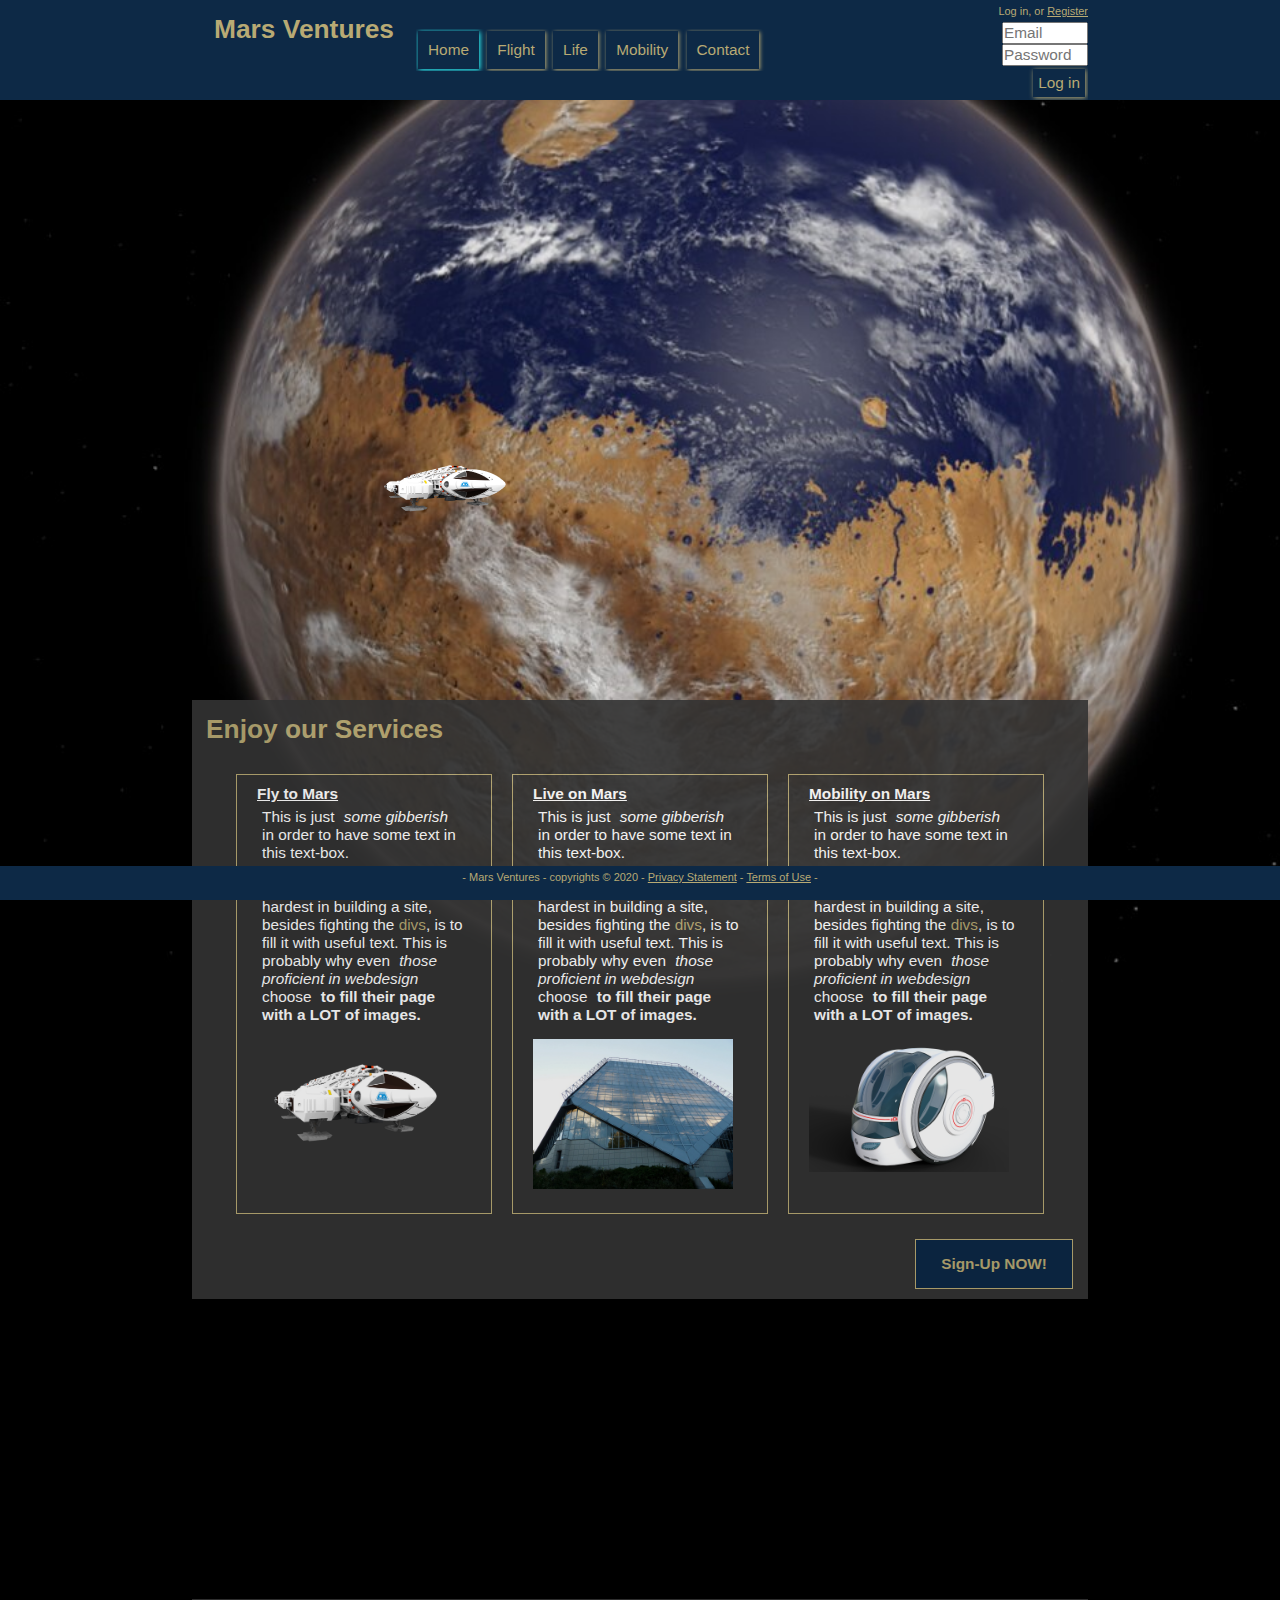
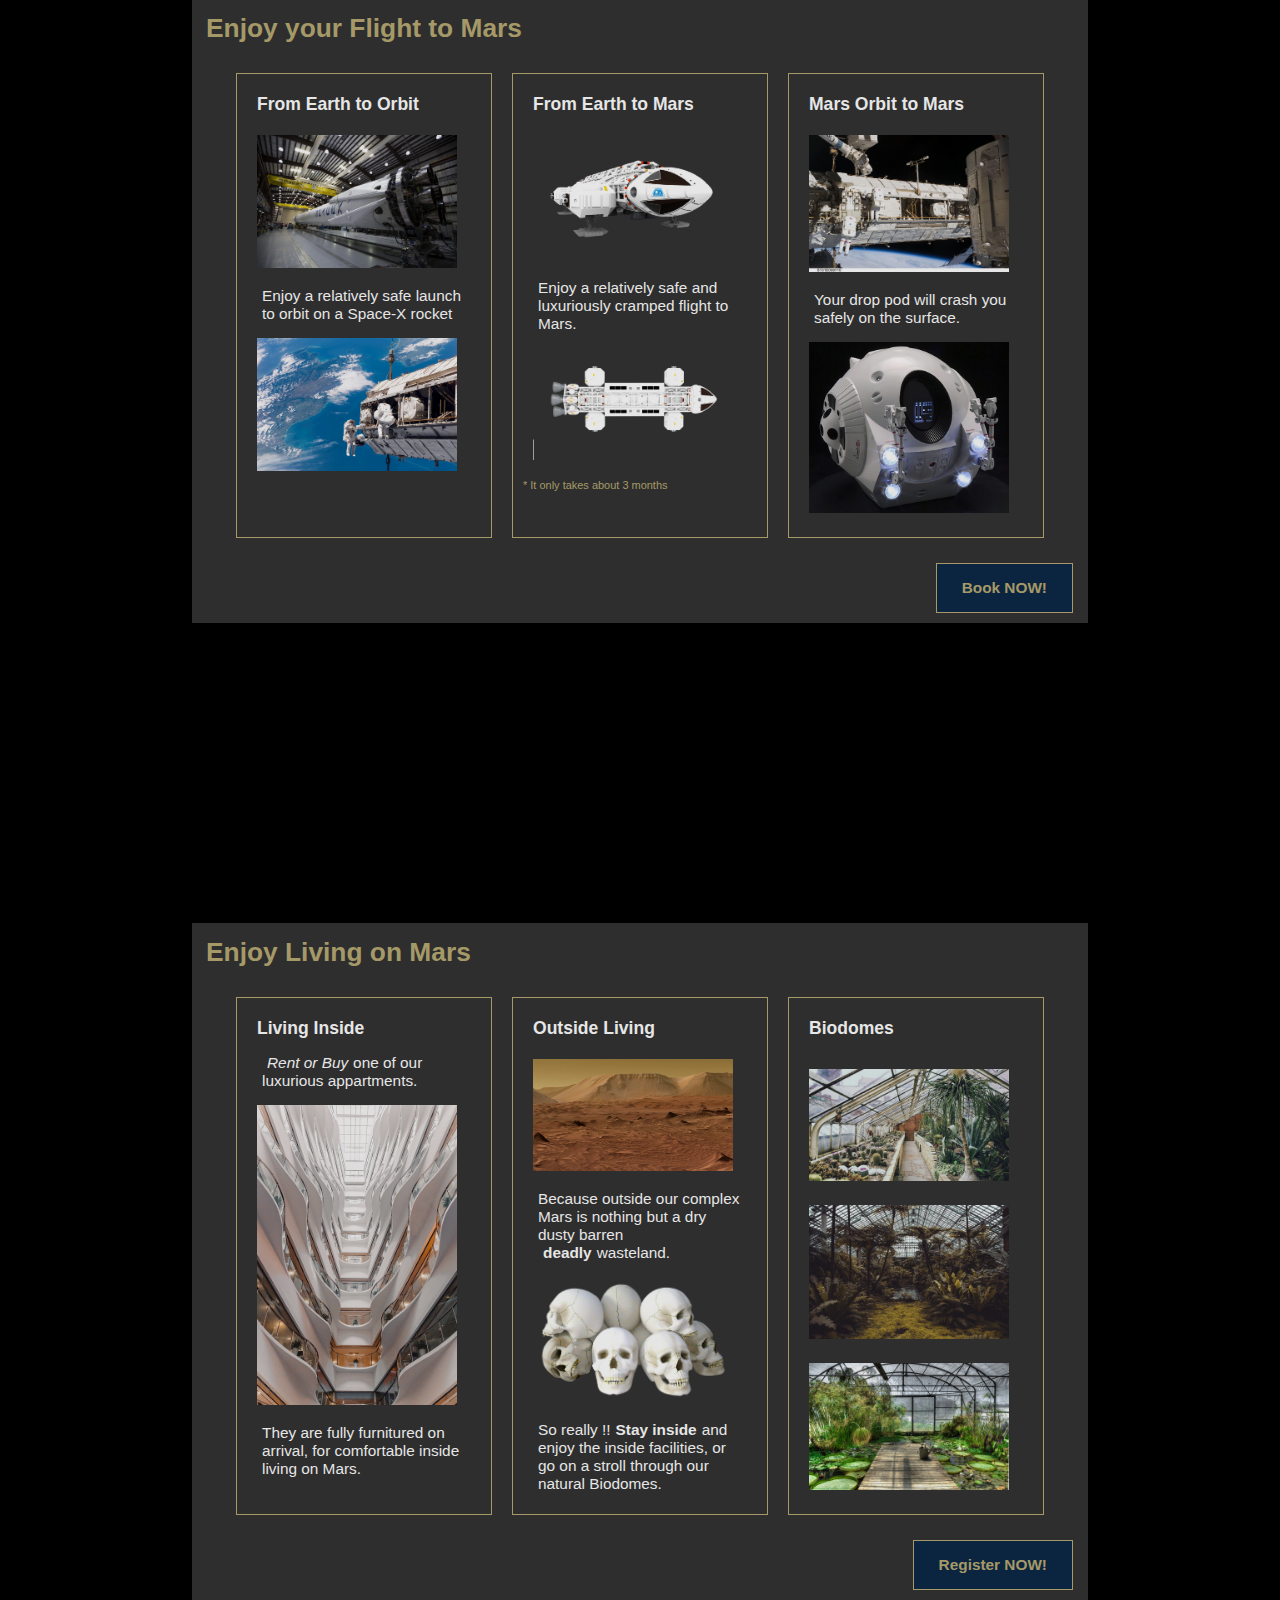
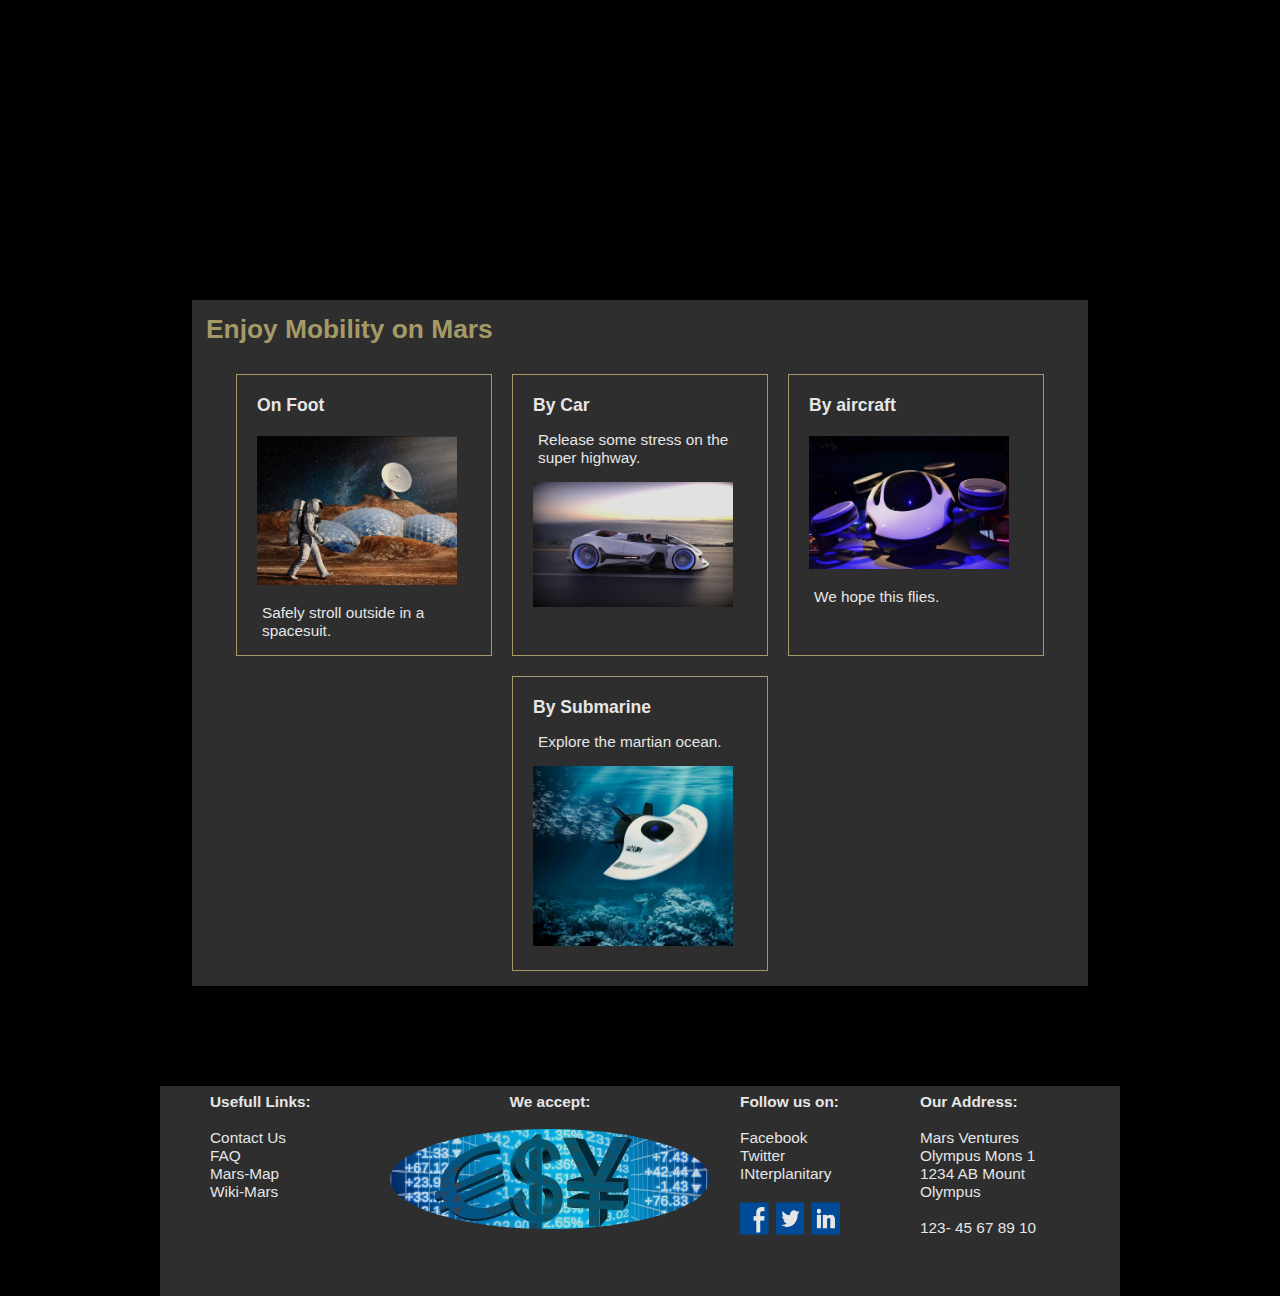
==== index.html @ be8b5e7f "Professional Site for fictive company" ====
<!DOCTYPE html>
<html>
<head>
	<!-- basic meta tags -->
	<meta lang="Eng"/>
	<meta charset="UTF-8"/>
	<meta name="robots" content="noindex nofollow"/>
	
	<!-- style related meta tags -->
	<meta name="viewport" content="width=device-width, initial-scale=1.0"/>
	<link rel="stylesheet" type="text/css" href="css/main_style.css"/>
	<link rel="stylesheet" type="text/css" href="css/index_style.css"/>
	
	<!-- content related meta tags -->
	<title>Mars Ventures</title>
	<meta name="description" content="Trying to sell the surface of Mars"/>
	<meta name="keywords" content="mars, sell, venture, profit, invest"/>
</head>
<body>
	<div class="top_wrapper">
		<header>
			<div class="logo">
				<h1>Mars Ventures</h1>
			</div>
			<nav>
				<ul>
					<li id="current"><a href="index.html" class="main_nav">Home</a></li>
					<li><a href="#fly" class="main_nav">Flight</a></li>
					<li><a href="#live" class="main_nav">Life</a></li>
					<li><a href="#mobility" class="main_nav">Mobility</a></li>
					<li><a href="contact.html" class="main_nav">Contact</a></li>
				</ul>
			</nav>
			<div class="login">
			<ul>
				<p class="special">Log in, or <a href="contact.html" class="special" title="Live on Mars">Register</a></p>
				
				<form action="contact.html" method="GET">
					<input size="7" required placeholder="Email" id="login_email" name="login_email" type="email" /> 
					<br/>
					<input size="7" required placeholder="Password" id="login_pass" name="login_pass" type="password" />
					<br/>
					<input type="submit" value="Log in" />
				</form>
			</div>  
		</header>
	</div>
	<div class="middle_wrapper">
		<main>
	<!-- 1st section _ANIMATION_ -->
			<section class="animation">
				<div class="animated">
				  <a class="pic_link" title="Go ahead, just don't do this all day" href="index.html"><img class="anim" src="pictures/transport_ship.png" alt=""/></a>
				</div>
			</section>

	<!-- 2nd section _3x GENERAL TEXT_ -->	
			<section class="content">
				<h1>Enjoy our Services</h1>
					<div class="article_container">
						<article>
							<a class="wth" href="#fly">Fly to Mars</a>
							<p class="white">
								This is just <em class="white">some gibberish</em> in order to have some text in this text-box.<br/>
								<br/>
								You know how this goes, hardest in building a site, besides fighting the <code>divs</code>, is to fill it with useful
								text. This is probably why even <em class="white">those proficient in webdesign</em> choose 
								<strong class="white">to fill
								their page with a LOT of images.</strong>
							</p>
							<picture>
								<a class="pic_link" href="#fly"><img class="article_img" src="pictures/transport_ship.png" alt="A spaceship to fly to mars"/></a>
							</picture>
						</article>
						<article>
							<a class="wth" href="#live">Live on Mars</a>
							<p class="white">
								This is just <em class="white">some gibberish</em> in order to have some text in this text-box.<br/>
								<br/>
								You know how this goes, hardest in building a site, besides fighting the <code>divs</code>, is to fill it with useful
								text. This is probably why even <em class="white">those proficient in webdesign</em> choose 
								<strong class="white">to fill
								their page with a LOT of images.</strong>
							</p>
							<picture>
								<a class="pic_link" href="#live"><img class="article_img" src="pictures/greenhouse_gh.png" alt="A habitat on Mars"/></a>
							</picture>
						</article>
						<article>
							<a class="wth" href="#mobility">Mobility on Mars</a>
							<p class="white">
								This is just <em class="white">some gibberish</em> in order to have some text in this text-box.<br/>
								<br/>
								You know how this goes, hardest in building a site, besides fighting the <code>divs</code>, is to fill it with useful
								text. This is probably why even <em class="white">those proficient in webdesign</em> choose 
								<strong class="white">to fill
								their page with a LOT of images.</strong>
							</p>	
							<picture>
								<a class="pic_link" href="#mobility"><img class="article_img" src="pictures/personal_transport.png" alt="A spaceship to fly to mars"/></a>
							</picture>
						</article>
					</div>
				<div class="sign_up">
					<button class="register" onclick="document.location = 'contact.html'">Sign-Up NOW!</button>
				</div>
			</section>
		
				<!-- 3rd section _SEE THROUGH_design -->
			<section class="clear">
	<div id="fly" class="tag"></div>			
			</section>
		
	<!-- 4th section _FLY INFO_ -->
			<section class="content">
				<h1>Enjoy your Flight to Mars</h1>
				<div class="article_container">			
					<article>
						<h2>From Earth to Orbit</h2>
						<picture>
							<img class="article_img" src="pictures/spacex_rocket.png" alt="Rocket to get from earth to orbit"/>
						</picture>
						<p class="white">Enjoy a relatively safe launch to orbit on a Space-X rocket</p>
						<picture>
							<img class="article_img" src="pictures/orbit_launch.png" alt="Arrival at space dock in orbit"/>
						</picture>
					</article>
					<article>
						<h2>From Earth to Mars</h2>
						<picture>
							<img class="article_img" src="pictures/transport_ship.png" alt="Spacship to Mars"/>
						</picture>
						<p class="white">Enjoy a relatively safe and luxuriously cramped flight to Mars.</p>
						<picture>
							<img class="article_img" src="pictures/transport_ship_top.png" alt="Spaceship to Mars top view"/>
						</picture>
						<aside #id="side_note">
						<p class="special">* It only takes about 3 months</p>
						</aside>
						
					</article>		
					<article>
						<h2>Mars Orbit to Mars</h2>
						<picture>
							<img class="article_img" src="pictures/orbit_arrival.png" alt="Space dock in Mars orbit"/>
						</picture>
						<p class="white">Your drop pod will crash you safely on the surface.</p>
						<picture>
							<img class="article_img" src="pictures/drop_pod.png" alt="The dropship to the surface"/>
						</picture>
					</article>
				</div>
				<div class="sign_up">
					<button class="register" onclick="document.location = 'contact.html'">Book NOW!</button>
				</div>	
			</section>
	
				<!-- 5th section _SEE THROUGH_design -->	
			<section class="clear">
	<div id="live" class="tag"></div>				
			</section>

	<!-- 6th section _LIVE INFO_ -->
			<section class="content">
				<h1>Enjoy Living on Mars</h1>
				<div class="article_container">			
					<article>
						<h2>Living Inside</h2>
						<p class="white"><em class="white">Rent or Buy</em>one of our luxurious appartments.</p>
						<img class="article_img" src="pictures/inside_living.png" alt="Appartment complex inside a greenhouse dome"/>
						<p class="white">They are fully furnitured on arrival, for comfortable inside living on Mars.</p>
					</article>
					<article>
						<h2>Outside Living</h2>				
						<img class="article_img" src="pictures/mars_landscape.png" alt="Martian dusty dry landscape"/>
						<p class="white">Because outside our complex Mars is nothing but a dry dusty barren
						<strong class="white">deadly</strong>wasteland.</p>
						<img class="article_img" src="pictures/deadly.png" alt="A pile of skulls as a warning"/>										
						<p class="white">So really !!<strong class="white">Stay inside</strong>and enjoy the inside facilities,
						or go on a stroll through our natural Biodomes.</p>	
					</article>
					<article>
						<h2>Biodomes</h2>
						<p class="white"></p>
						<img class="article_img" src="pictures/gh_desert.png" title="Desert Biodome" alt="Desert Biodome"/>
						<img class="article_img" src="pictures/gh_tropics.png" title="Tropical Biodome" alt="Tropical Biodome"/>
						<img class="article_img" src="pictures/gh_water.png" title="Water Biodome" alt="Water Biodome"/>
					</article>				
				</div>
				<div class="sign_up">
					<button class="register" onclick="document.location = 'contact.html'">Register NOW!</button>
				</div>	
			</section>
		
				<!-- 7th section _SEE THROUGH_design -->		
			<section class="clear">
	<div id="mobility" class="tag"></div>	
			</section>
			
	<!-- 8th section _MOBILITY INFO_ -->
			<section class="content">
				<h1>Enjoy Mobility on Mars</h1>
				<div class="article_container">			
					<article>
						<h2>On Foot</h2>
						<img class="article_img" src="pictures/by_foot.png" alt="Walking outside in a spacesuit"/>
						<p class="white">Safely stroll outside in a spacesuit.</p>
					</article>						
					<article>
						<h2>By Car</h2>
						<p class="white">Release some stress on the super highway.</p>
						<img class="article_img" src="pictures/by_car.png" alt="Driving a Car around mars"/>
					</article>
					<article>
						<h2>By aircraft</h2>
						<img class="article_img" src="pictures/by_air.png" alt="Fly around mars in an aircraft"/>
						<p class="white">We hope this flies.</p>						
					</article>					
					<article>
						<h2>By Submarine</h2>
						<p class="white">Explore the martian ocean.</p>
						<img class="article_img" src="pictures/by_sub.png" alt="Explore the new oceans by submarine"/>
					</article>									
				</div>
			</section>
		</main>
	<!-- End of the MAIN information -->	
		<footer>
			<div class="infooter">
	<!-- oldscool <br/> used to 'format/style' this section obviously also possible with margins -->
				<h4>Usefull Links:</h4>
				<br/>
				<a href="contact.html" class="links">Contact Us</a><br/>
				FAQ<br/>
				<a target="_blank" class="links" href="https://www.google.com/maps/space/mars/@7.0709409,-97.5500469,18854231m/data=!3m1!1e3">Mars-Map</a><br/>
				<a target="_blank" class="links" href="https://en.wikipedia.org/wiki/Mars">Wiki-Mars</a><br/>
				<br/>
			</div>
			<div id="currency" class="infooter">
				<h4>We accept:</h4>
				<br/>
				<img id="coins" src="pictures/coins.png" alt="accepted currency: Euro, Dollar, Yen"/>
				<br/>
				<br/>	
			</div>
			<div id="socials" class="infooter">
				<h4>Follow us on:</h4>
				<br/>
				Facebook<br/>
				Twitter<br/>
				INterplanitary<br/>
				<br/>
				<img id="social_logos" src="pictures/social_media.png" alt="social media links"/>
				<br/>
				<br/>	
			</div>
			<address class="infooter">
				<h4>Our Address:</h4>
				<br/>
				Mars Ventures<br/>
				Olympus Mons 1<br/>
				1234 AB  Mount Olympus<br/>
				<br/>
				123- 45 67 89 10<br/>
				<br/>
				<br/>
				<br/>
			</address>
		</footer>
	</div>
	<div class="bottom_wrapper">
		<p class="special">- Mars Ventures - copyrights &copy; 2020 - <a href="#live" class="special">Privacy Statement</a> - <a href="#live" class="special">Terms of Use</a> -</p>
	</div>
</body>
</html>
---- css/main_style.css ----
* {
	margin: 0px;
	padding: 0px;
	
	font-family: Verdana, Arial;
	font-style: normal;
	font-size: 14px;
	font-size-adjust: 0.58;	
	color: #B8AA74;	
	
	box-sizing: border-box;
	}

body{
	background-image: url(../pictures/mars_ocean.png);
	background-repeat: no-repeat;
	background-size: 1400px;
	background-position: left top;
	background-color: #000000;
	background-attachment: fixed;	
	}
	
h1{
	font-size: 24px;
	padding: 14px;
	}
	
h2{
	font-size: 16px;
	padding: 10px;
	font-weight: bold;
	color: #FFFFFF;
	}

h4{
	color: #FFFFFF;
	}

p{
	margin: 0px 10px;
	}

.special{
	font-size: 10px;
	margin: 5px 0px 5px 0px;
	}

.white{
	padding: 5px;	
	color: #FFFFFF;
	}	

a.links:link{text-decoration: none; color:#FFFFFF;}
a.links:hover{text-decoration: underline;}
a.links:visited{color: #FFFFFF;}


em{
	font-style: italic;
	}

/* end of general CSS declarations for this site */

div.top_wrapper {
	position: fixed;
	top: 0px;
	width: 100%;
	height: 100px;
	z-index:2;
	background-color: #0D2946;
	}

header{
	width: 70%;
	height: 100%;
	margin: 0px auto 0px auto;
	overflow:hidden;
	display: flex;
	flex-direction: row;
	}

div.logo{
	width: 25%;
	min-width: 150px;
	height: 98px;
	text-align: center;
	}

.main_nav{
	text-decoration: none;
	}

nav{
	width: 50%;
	margin: auto;
	overflow: hidden;
	}

nav li {
	display: inline-block;
	max-width: 75px;
	padding: 10px;
	margin: 2px;
	list-style: none;
	box-shadow: 1px 1px 4px #B8AA74;		
	}

nav li:hover{
	box-shadow: 1px 1px 5px #32FFFF;	
	}

#current{
	box-shadow: 1px 1px 5px #32FFFF;
	}

#current:hover{
	box-shadow: 1px 1px 4px #B8AA74;		
	}
	
div.login{
	width: 25%;
	min-width: 100px;
	size: fixed;
	height: 100%;
	text-align: right;
	} 

input[type=email]{
	color: #000000;
	}
	
input[type=password]{
	color: #000000;
	}

input[type=submit]{
	background-color: #0D2946;
	border: none;
	padding: 5px;
	margin: 3px 3px;
	cursor: pointer;
	box-shadow: 1px 1px 5px #B8AA74;	
	}

input[type=submit]:hover{
	box-shadow: 1px 1px 4px #32FFFF;	
	}

/* end of the top section of the website */

div.middle_wrapper{
	position: relative;
	top: 100px;
	width: 100%;
	z-index: 1;
	}
	
main {
	width: 70%;
	margin: 0px auto 0px auto;
	}

/* end of the main content section of the website */

footer {
	width: 75%;
	margin: 100px auto 0px auto;
	background-color: #333333;
	opacity: 0.90;
	display: flex;
	flex-direction: row;
	flex-wrap: wrap;
	justify-content: center;
	align-content: space-between;
	}
	
.infooter{
	width: 150px;	
	color: #FFFFFF;
	display: block;
	margin: 7px 15px 5px 15px;
	}

#coins{
	max-width: 100%;
	border-radius: 50%;
	}

#social_logos{
	width: 100px;
	height: 35px;
	}
	
#currency{
	width: 320px;
	text-align: center;
	}

address{

	}

/* end of the actual scrolling content of the site */

div.bottom_wrapper {
	position: fixed;
	bottom: 0px;
	width: 100%;
	height: 34px;
	background-color: #0D2946;	
	text-align: center;
	color: #B8AA74;
	z-index: 2;
	}
---- css/index_style.css ----
section.animation{
	height: 600px;
	}

/* Still needs to be animated */
.animated{
	width: 150px;
	height: 75px;
	position: relative;
	top: 350px;
	left: 20%;
	animation-name: flying;
	animation-duration: 7s;
	animation-delay: 1s;
	animation-timing-function: linear;
	animation-fill-mode: backwards;
	}
		
@keyframes flying{
	0% {width: 1px; height:1px; left: 0%; top: 300px;}
	25% {width: 75px; height: 50px; left: 10%; top: 325px;}
	50% {width: 150px; height: 75px; left: 25%; top: 350px;}
	75% {width: 250px; height: 125px; left: 50%; top: 375px;}
	100% {width: 350px; height: 175px; left: 75%; top: 400px;}
	}

img.anim{
	width: 100%;
	height: 100%;
	}
		
section.clear{
	height: 300px;
	}

.tag{
	position: relative;
	top: 120px;
	}

section.content{
	background-color: #333333;
	opacity: 0.90;
	}

.article_container{
	width: 100%;
	display: flex;
	flex-direction: row;
	flex-wrap: wrap;
	justify-content: center;
	align-content: space-between;
	padding: 5px;
	}
	
article{
	width: 256px;
	display: block;
	border: 1px solid #B8AA74;
	padding: 10px;
	margin: 10px;
	}

.article_img{
	width: 200px;
	margin: 10px;
	}	
	
.sign_up{
	text-align: right;
	}

button.register{
	padding: 15px 25px;
	margin: 10px 15px;
	background-color: #0D2946;
	color: #B8AA74;
	border: 1px solid #B8AA74;
	cursor: pointer;
	font-weight: bold;
	animation-name: flashing;
	animation-duration: 4s;
	animation-delay: 1s;
	animation-iteration-count: infinite;
	animation-direction: alternate;
	animation-timing-function: ease-in-out;
	}	
	
@keyframes flashing{
	from {background-color: #0D2946; color: #B8AA74; border: 1px solid #B8AA74;}
	to {background-color: #B8AA74; color: #0D2946; border: 1px solid #0D2946;}
	}	

button.register:hover{
	box-shadow: 2px 2px 5px #32FFFF;
	}


a.wth:link{
	font-size: 14px; 
	font-weight: bold; 
	color: #FFFFFF;

	padding: 10px;
	}	
	
a.wth:active{
	color: #FFFFFF;
	}
	
a.wth:visited{
	color: #FFFFFF;
	}
	
a.wth:hover{
	text-shadow: 2px 2px 5px #32FFFF;
	}
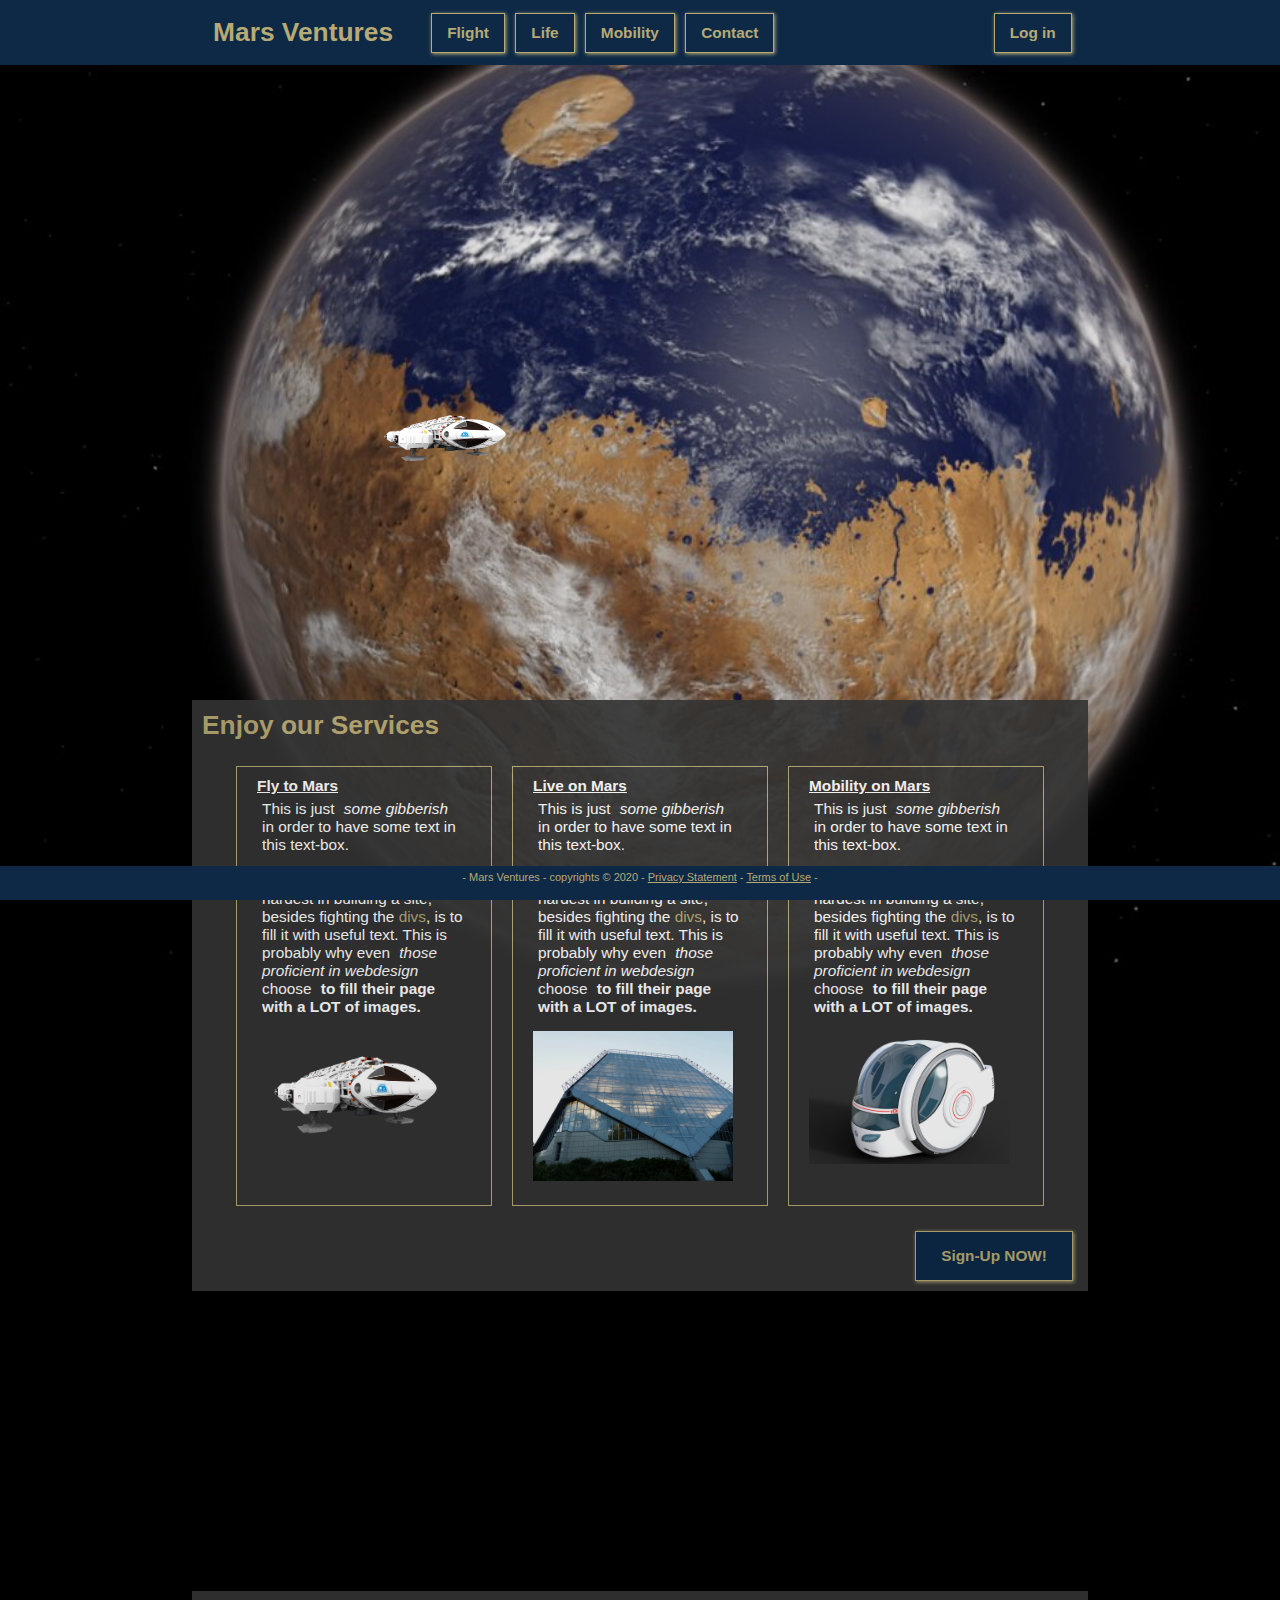
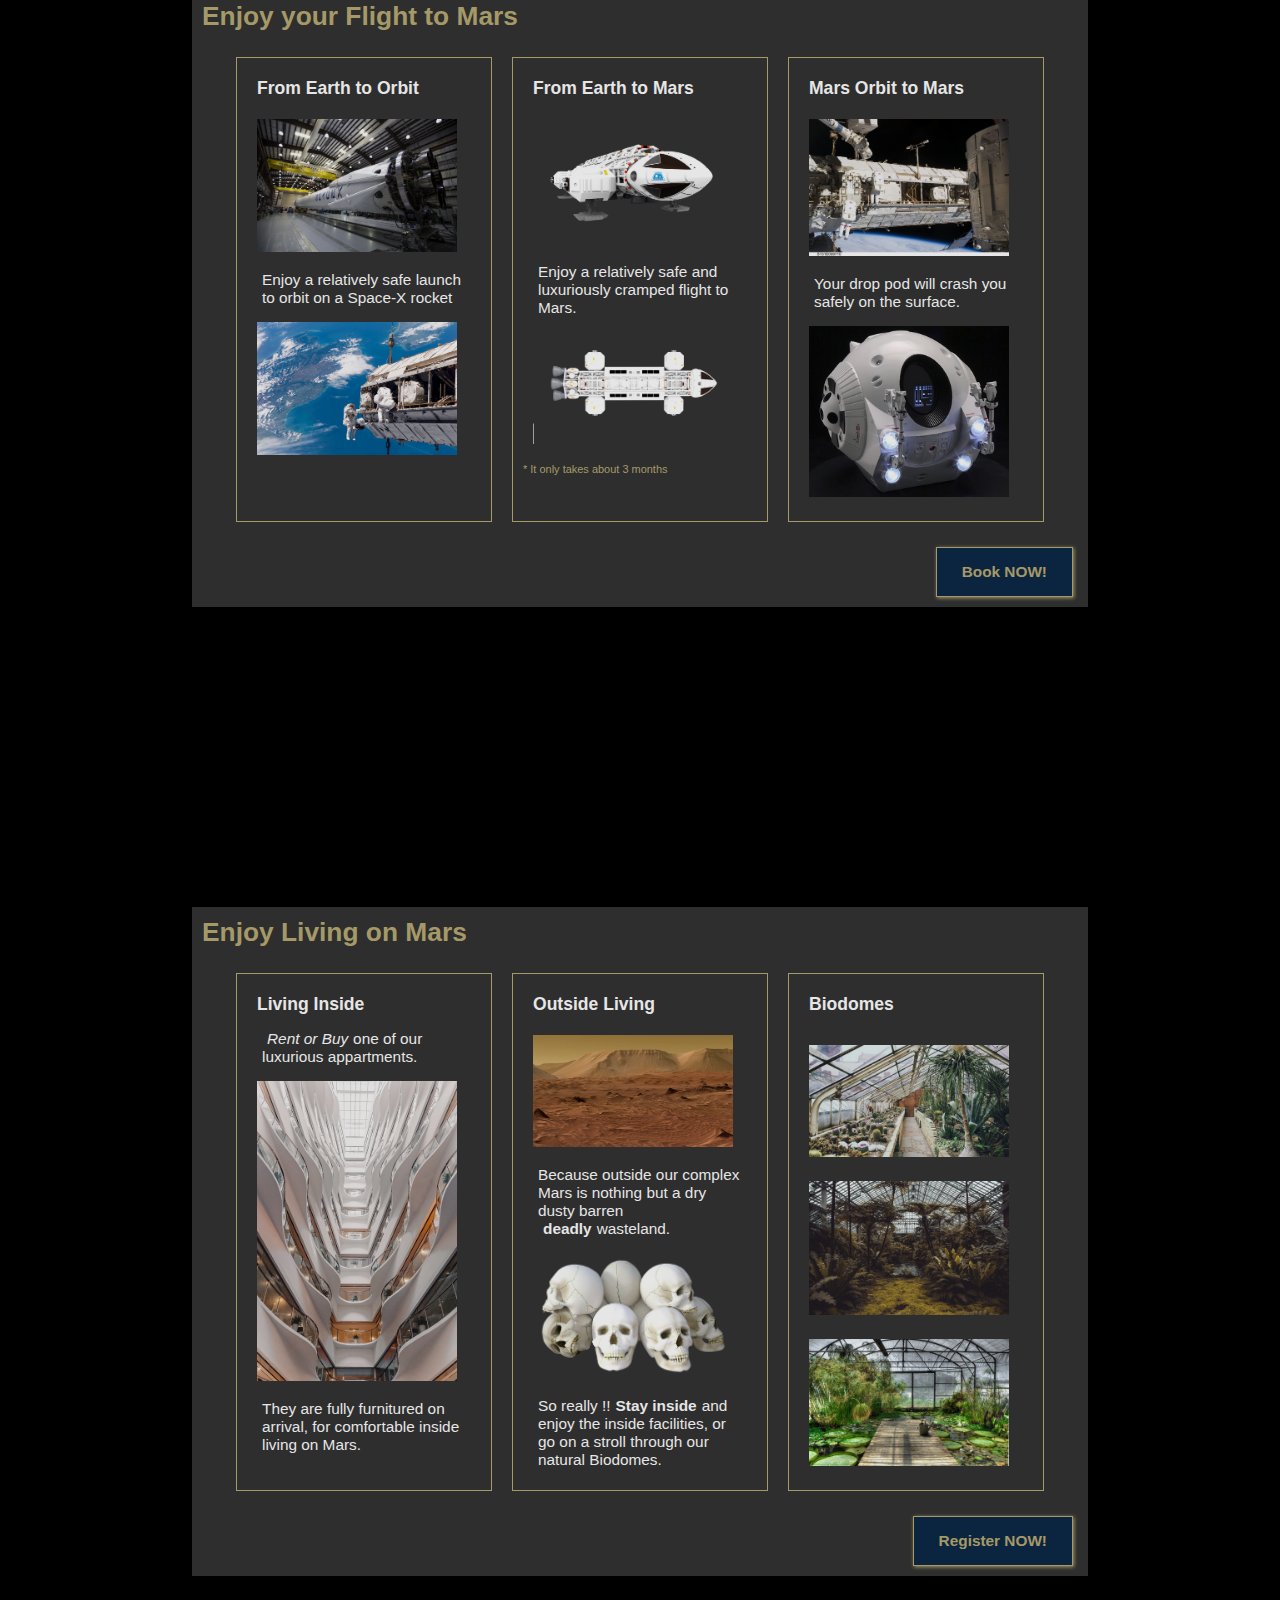
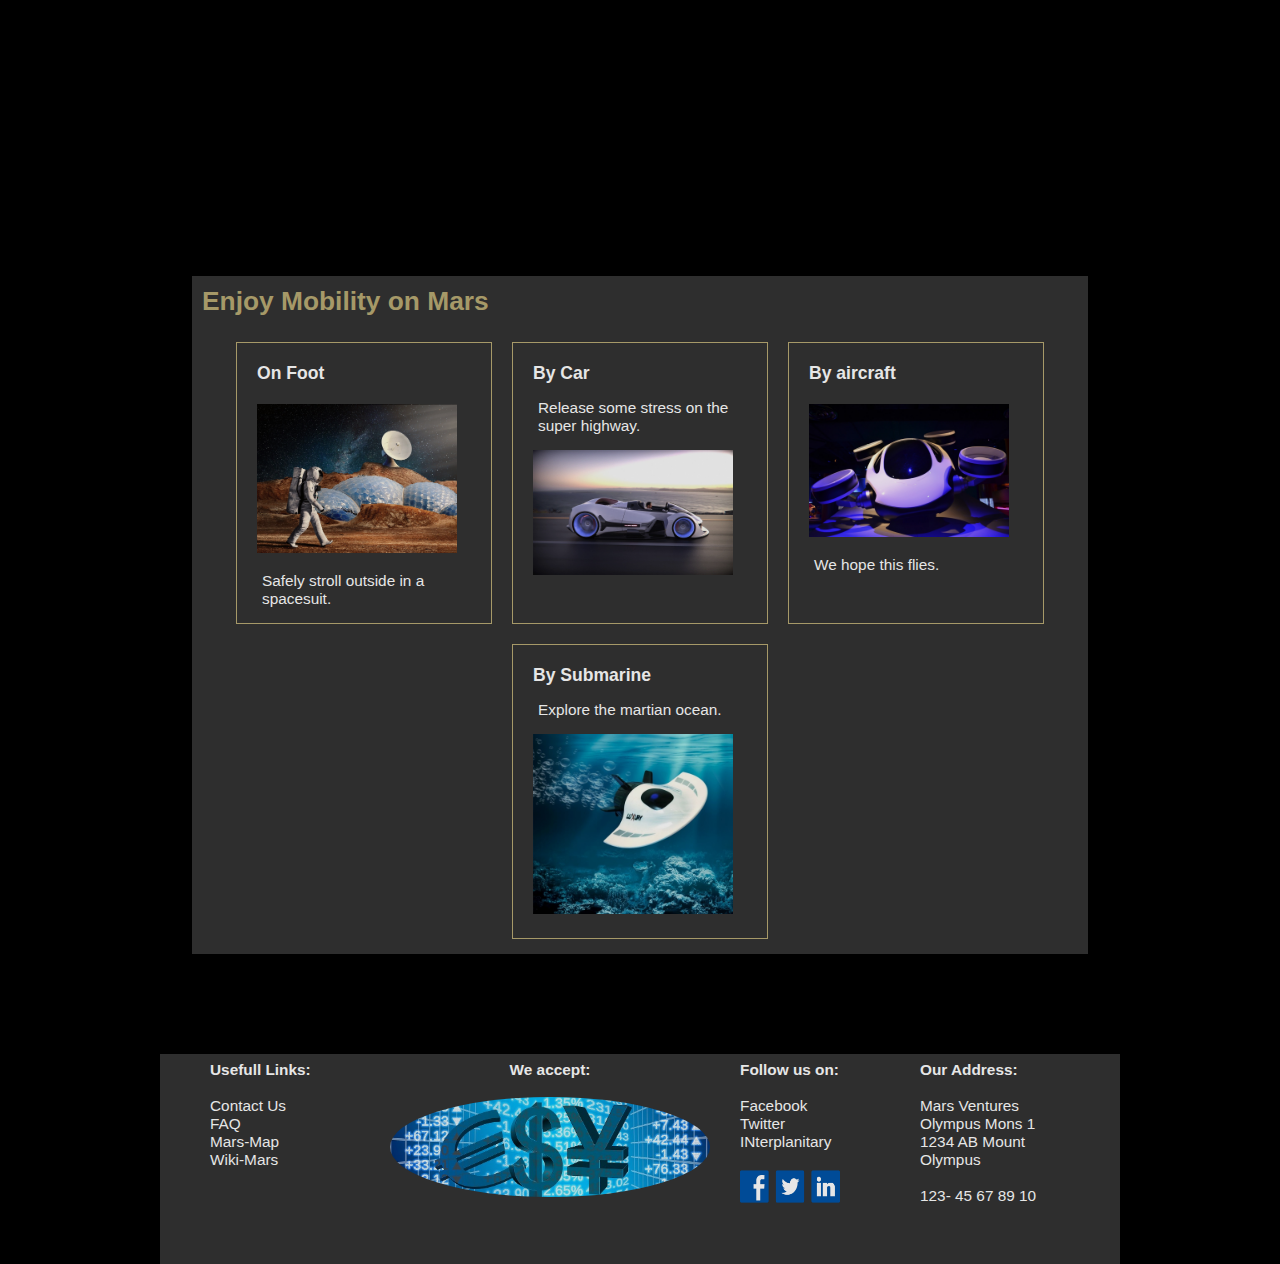
==== commit e3c33d6c: "pollished after feedback" ====
--- a/index.html
+++ b/index.html
@@ -8,8 +8,12 @@
 	
 	<!-- style related meta tags -->
 	<meta name="viewport" content="width=device-width, initial-scale=1.0"/>
+	<link rel="stylesheet" type="text/css" href="css/default_style.css"/>
 	<link rel="stylesheet" type="text/css" href="css/main_style.css"/>
 	<link rel="stylesheet" type="text/css" href="css/index_style.css"/>
+	
+	<!--style related java-script-->
+	<script defer src="scripts/menu_button_anim.js"></script>
 	
 	<!-- content related meta tags -->
 	<title>Mars Ventures</title>
@@ -20,33 +24,27 @@
 	<div class="top_wrapper">
 		<header>
 			<div class="logo">
-				<h1>Mars Ventures</h1>
-			</div>
-			<nav>
-				<ul>
-					<li id="current"><a href="index.html" class="main_nav">Home</a></li>
-					<li><a href="#fly" class="main_nav">Flight</a></li>
-					<li><a href="#live" class="main_nav">Life</a></li>
-					<li><a href="#mobility" class="main_nav">Mobility</a></li>
-					<li><a href="contact.html" class="main_nav">Contact</a></li>
-				</ul>
+				<button id="logo_home_button" onclick="document.location = 'index.html'">
+					<h1>Mars Ventures</h1>
+				</button>
+			</div>
+			<div class="hamburger">
+				<button id="mini_menu" onclick="document.location='mini_menu.html'"><img id="ham" src="pictures/mini_menu.png" alt=""/></button>
+			</div>
+			<nav id="nav">
+				<button class="menu_button" onclick="document.location = '#fly'">Flight</button>
+				<button class="menu_button" onclick="document.location = '#live'">Life</button>
+				<button class="menu_button" onclick="document.location = '#mobility'">Mobility</button>
+				<button class="menu_button" onclick="document.location = 'contact.html'">Contact</button>
 			</nav>
 			<div class="login">
-			<ul>
-				<p class="special">Log in, or <a href="contact.html" class="special" title="Live on Mars">Register</a></p>
-				
-				<form action="contact.html" method="GET">
-					<input size="7" required placeholder="Email" id="login_email" name="login_email" type="email" /> 
-					<br/>
-					<input size="7" required placeholder="Password" id="login_pass" name="login_pass" type="password" />
-					<br/>
-					<input type="submit" value="Log in" />
-				</form>
+				<button onclick="document.location='log_in.html'">Log in</button>
 			</div>  
 		</header>
 	</div>
 	<div class="middle_wrapper">
 		<main>
+
 	<!-- 1st section _ANIMATION_ -->
 			<section class="animation">
 				<div class="animated">
--- a/css/default_style.css
+++ b/css/default_style.css
@@ -0,0 +1,56 @@
+* {
+	margin: 0px;
+	padding: 0px;
+	box-sizing: border-box;
+
+/* FONT default */
+	font-family: Verdana, Arial;
+	font-style: normal;
+	font-size: 14px;
+	font-size-adjust: 0.58;	
+	color: #B8AA74;	
+	}
+
+	
+h1{
+	font-size: 24px;
+	padding: 10px;
+	}
+	
+h2{
+	font-size: 16px;
+	padding: 10px;
+	font-weight: bold;
+	color: #FFFFFF;
+	}
+
+h4{
+	color: #FFFFFF;
+	}
+
+p{
+	margin: 0px 10px;
+	}
+
+em{
+	font-style: italic;
+	}
+
+.special{
+	font-size: 10px;
+	margin: 5px 0px 5px 0px;
+	}
+
+.white{
+	padding: 5px;	
+	color: #FFFFFF;
+	}	
+
+a.links:link{text-decoration: none; color:#FFFFFF;}
+a.links:hover{text-decoration: underline;}
+a.links:visited{color: #FFFFFF;}
+
+
+
+
+
--- a/css/main_style.css
+++ b/css/main_style.css
@@ -1,15 +1,6 @@
-* {
-	margin: 0px;
-	padding: 0px;
-	
-	font-family: Verdana, Arial;
-	font-style: normal;
-	font-size: 14px;
-	font-size-adjust: 0.58;	
-	color: #B8AA74;	
-	
-	box-sizing: border-box;
-	}
+
+/* General Make up of the site - aka visual skin - not defaults*/
+/* ...........for defaults see default_style.css ..............*/
 
 body{
 	background-image: url(../pictures/mars_ocean.png);
@@ -19,53 +10,13 @@
 	background-color: #000000;
 	background-attachment: fixed;	
 	}
-	
-h1{
-	font-size: 24px;
-	padding: 14px;
-	}
-	
-h2{
-	font-size: 16px;
-	padding: 10px;
-	font-weight: bold;
-	color: #FFFFFF;
-	}
-
-h4{
-	color: #FFFFFF;
-	}
-
-p{
-	margin: 0px 10px;
-	}
-
-.special{
-	font-size: 10px;
-	margin: 5px 0px 5px 0px;
-	}
-
-.white{
-	padding: 5px;	
-	color: #FFFFFF;
-	}	
-
-a.links:link{text-decoration: none; color:#FFFFFF;}
-a.links:hover{text-decoration: underline;}
-a.links:visited{color: #FFFFFF;}
-
-
-em{
-	font-style: italic;
-	}
-
-/* end of general CSS declarations for this site */
 
 div.top_wrapper {
+	padding: 3px;
 	position: fixed;
 	top: 0px;
 	width: 100%;
-	height: 100px;
+	max-height: 100px;
 	z-index:2;
 	background-color: #0D2946;
 	}
@@ -73,8 +24,7 @@
 header{
 	width: 70%;
 	height: 100%;
-	margin: 0px auto 0px auto;
-	overflow:hidden;
+	margin: auto;
 	display: flex;
 	flex-direction: row;
 	}
@@ -82,68 +32,83 @@
 div.logo{
 	width: 25%;
 	min-width: 150px;
-	height: 98px;
-	text-align: center;
 	}
 
-.main_nav{
-	text-decoration: none;
+div.hamburger{
+	display: none;
+	width: 100px;
+	margin: auto;	
 	}
+
+img#ham{
+	width: 40px;
+	}	
 
 nav{
 	width: 50%;
 	margin: auto;
-	overflow: hidden;
 	}
 
-nav li {
-	display: inline-block;
-	max-width: 75px;
-	padding: 10px;
-	margin: 2px;
-	list-style: none;
-	box-shadow: 1px 1px 4px #B8AA74;		
+div.login{
+	width: 20%;
+	min-width: 100px;
+	margin: auto;
+	text-align: right;
 	}
 
-nav li:hover{
-	box-shadow: 1px 1px 5px #32FFFF;	
+@media screen and (max-width: 700px){
+	header{
+		margin: auto auto auto 12px;
+		}
+	nav{
+		display: none;
+		}
+	
+	div.logo{
+		min-width: 100px;
+		}
+	
+	h1{
+		font-size: 14px;
+		}
+		
+	div.hamburger{
+		display: block;
+		}
+		
+	footer{
+		text-align: center;
+		}
 	}
 
-#current{
-	box-shadow: 1px 1px 5px #32FFFF;
+button{
+	padding: 10px 15px;
+	margin: 3px;
+	background-color: #0D2946;
+	color: #B8AA74;
+	border: 1px solid #B8AA74;
+	cursor: pointer;
+	font-weight: bold;
+	box-shadow: 1px 1px 4px #B8AA74;	
 	}
 
-#current:hover{
-	box-shadow: 1px 1px 4px #B8AA74;		
-	}
-	
-div.login{
-	width: 25%;
-	min-width: 100px;
-	size: fixed;
-	height: 100%;
-	text-align: right;
-	} 
-
-input[type=email]{
-	color: #000000;
-	}
-	
-input[type=password]{
-	color: #000000;
+button:hover{
+	box-shadow: 2px 2px 5px #32FFFF;
 	}
 
-input[type=submit]{
-	background-color: #0D2946;
-	border: none;
-	padding: 5px;
-	margin: 3px 3px;
-	cursor: pointer;
-	box-shadow: 1px 1px 5px #B8AA74;	
+button.active{
+	box-shadow: 2px 2px 5px #32FFFF;
 	}
 
-input[type=submit]:hover{
-	box-shadow: 1px 1px 4px #32FFFF;	
+#logo_home_button{
+	padding: 0px 5px;
+	border: none;
+	box-shadow: none;
+	border: 1px solid #0D2946;
+	}
+
+#mini_menu{
+	padding: 5px 7px;
 	}
 
 /* end of the top section of the website */
@@ -160,7 +125,17 @@
 	margin: 0px auto 0px auto;
 	}
 
+section.content{
+	background-color: #333333;
+	opacity: 0.90;
+	}
+
+section.clear{
+	height: 300px;
+	}	
+
 /* end of the main content section of the website */
+
 
 footer {
 	width: 75%;
@@ -181,7 +156,12 @@
 	margin: 7px 15px 5px 15px;
 	}
 
-#coins{
+div#currency{
+	width: 320px;
+	text-align: center;
+	}
+
+img#coins{
 	max-width: 100%;
 	border-radius: 50%;
 	}
@@ -190,17 +170,9 @@
 	width: 100px;
 	height: 35px;
 	}
-	
-#currency{
-	width: 320px;
-	text-align: center;
-	}
-
-address{
-
-	}
 
 /* end of the actual scrolling content of the site */
+
 
 div.bottom_wrapper {
 	position: fixed;
@@ -211,4 +183,7 @@
 	text-align: center;
 	color: #B8AA74;
 	z-index: 2;
-	}+	}
+	
+	
+/* end of main style declaration, aka visual skin */--- a/css/index_style.css
+++ b/css/index_style.css
@@ -7,7 +7,7 @@
 	width: 150px;
 	height: 75px;
 	position: relative;
-	top: 350px;
+	top: 300px;
 	left: 20%;
 	animation-name: flying;
 	animation-duration: 7s;
@@ -17,30 +17,21 @@
 	}
 		
 @keyframes flying{
-	0% {width: 1px; height:1px; left: 0%; top: 300px;}
-	25% {width: 75px; height: 50px; left: 10%; top: 325px;}
-	50% {width: 150px; height: 75px; left: 25%; top: 350px;}
-	75% {width: 250px; height: 125px; left: 50%; top: 375px;}
-	100% {width: 350px; height: 175px; left: 75%; top: 400px;}
+	0% {width: 1px; height:1px; left: 0%; top: 20%;}
+	25% {width: 70px; height: 35px; left: 15%; top: 30%;}
+	50% {width: 150px; height: 75px; left: 30%; top: 40%;}
+	75% {width: 200px; height: 100px; left: 40%; top: 50%;}
+	100% {width: 300px; height: 150px; left: 50%; top: 60%;}
 	}
 
 img.anim{
 	width: 100%;
 	height: 100%;
 	}
-		
-section.clear{
-	height: 300px;
-	}
 
 .tag{
 	position: relative;
 	top: 120px;
-	}
-
-section.content{
-	background-color: #333333;
-	opacity: 0.90;
 	}
 
 .article_container{
@@ -71,13 +62,8 @@
 	}
 
 button.register{
-	padding: 15px 25px;
-	margin: 10px 15px;
-	background-color: #0D2946;
-	color: #B8AA74;
-	border: 1px solid #B8AA74;
-	cursor: pointer;
-	font-weight: bold;
+	margin: 10px 15px;	
+	padding: 15px 25px;	
 	animation-name: flashing;
 	animation-duration: 4s;
 	animation-delay: 1s;
@@ -90,17 +76,25 @@
 	from {background-color: #0D2946; color: #B8AA74; border: 1px solid #B8AA74;}
 	to {background-color: #B8AA74; color: #0D2946; border: 1px solid #0D2946;}
 	}	
+	
+@media screen and (max-width: 1212px){
+	div.sign_up{
+		text-align: center;
+		}
+	}	
 
-button.register:hover{
-	box-shadow: 2px 2px 5px #32FFFF;
+@media screen and (max-width: 700px){
+		
+	article{
+		text-align: center;
+		}
+	
 	}
-
 
 a.wth:link{
 	font-size: 14px; 
 	font-weight: bold; 
 	color: #FFFFFF;
-
 	padding: 10px;
 	}	
 	
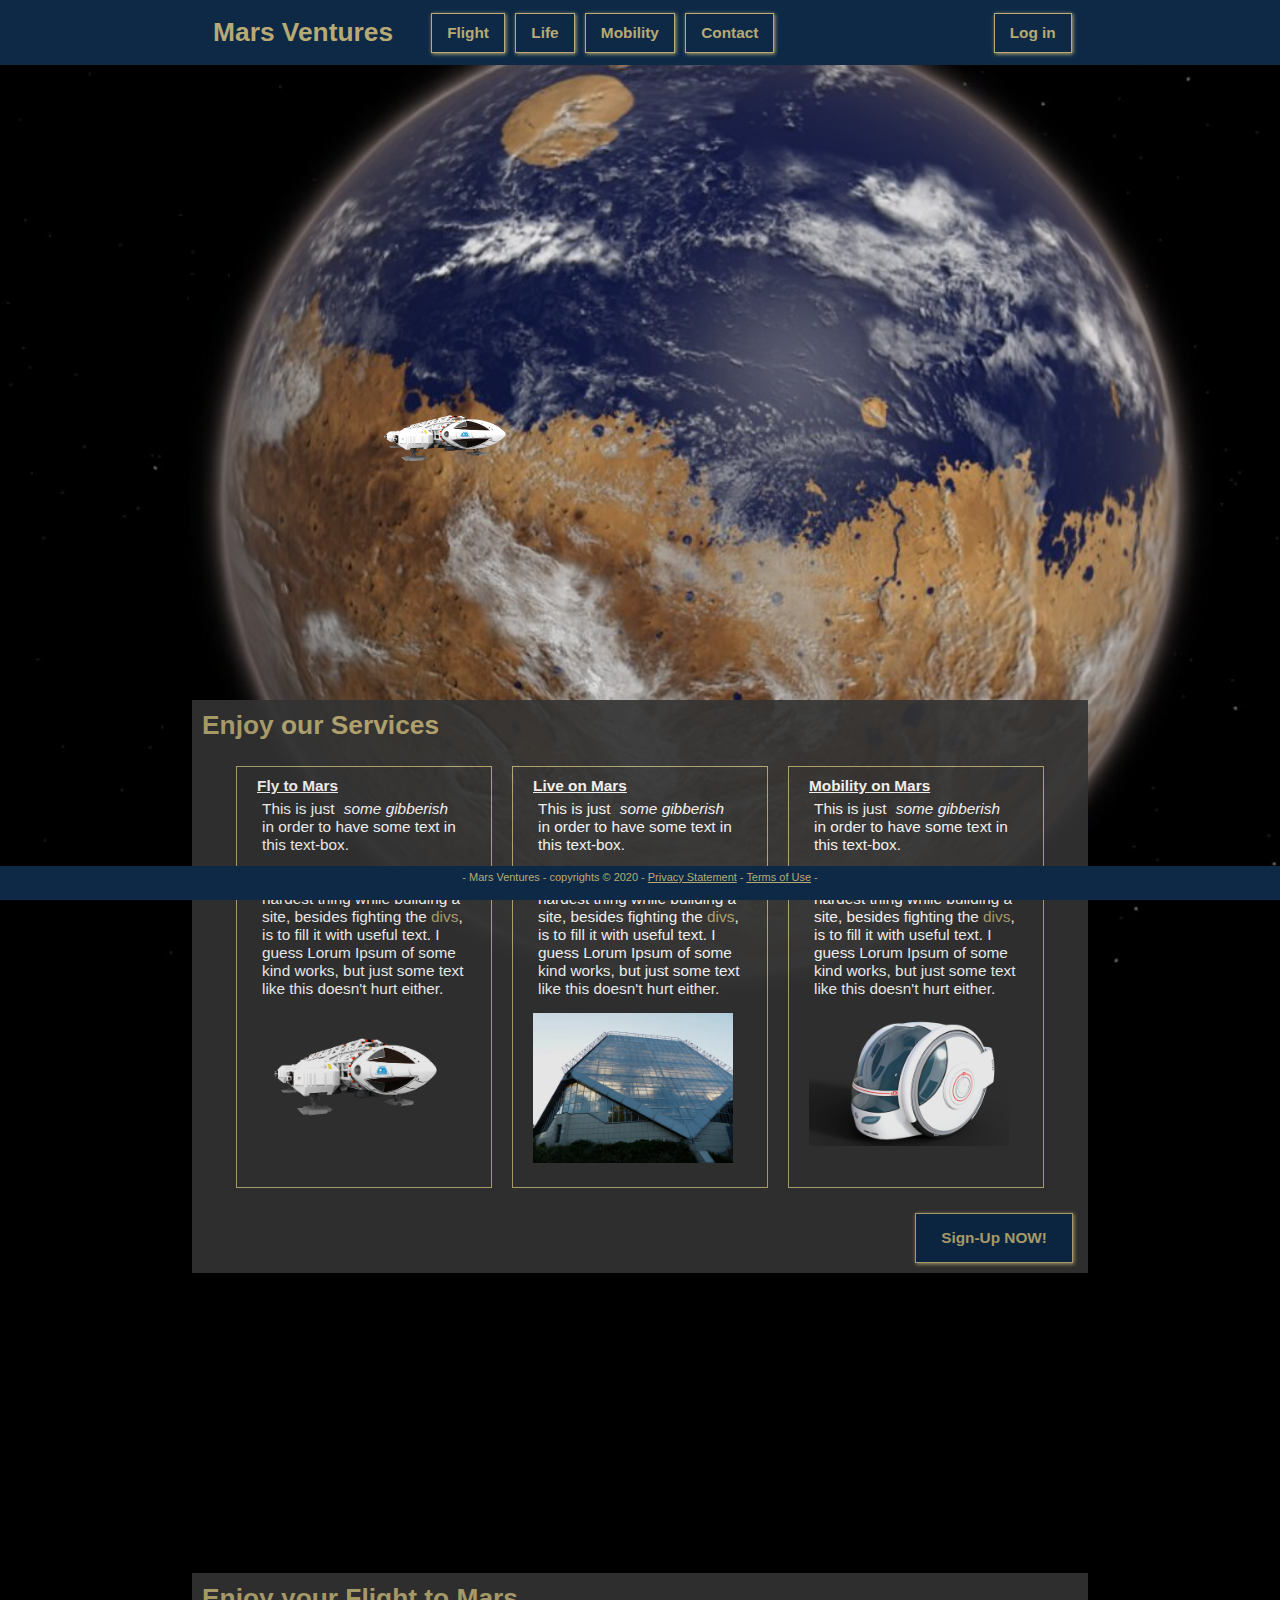
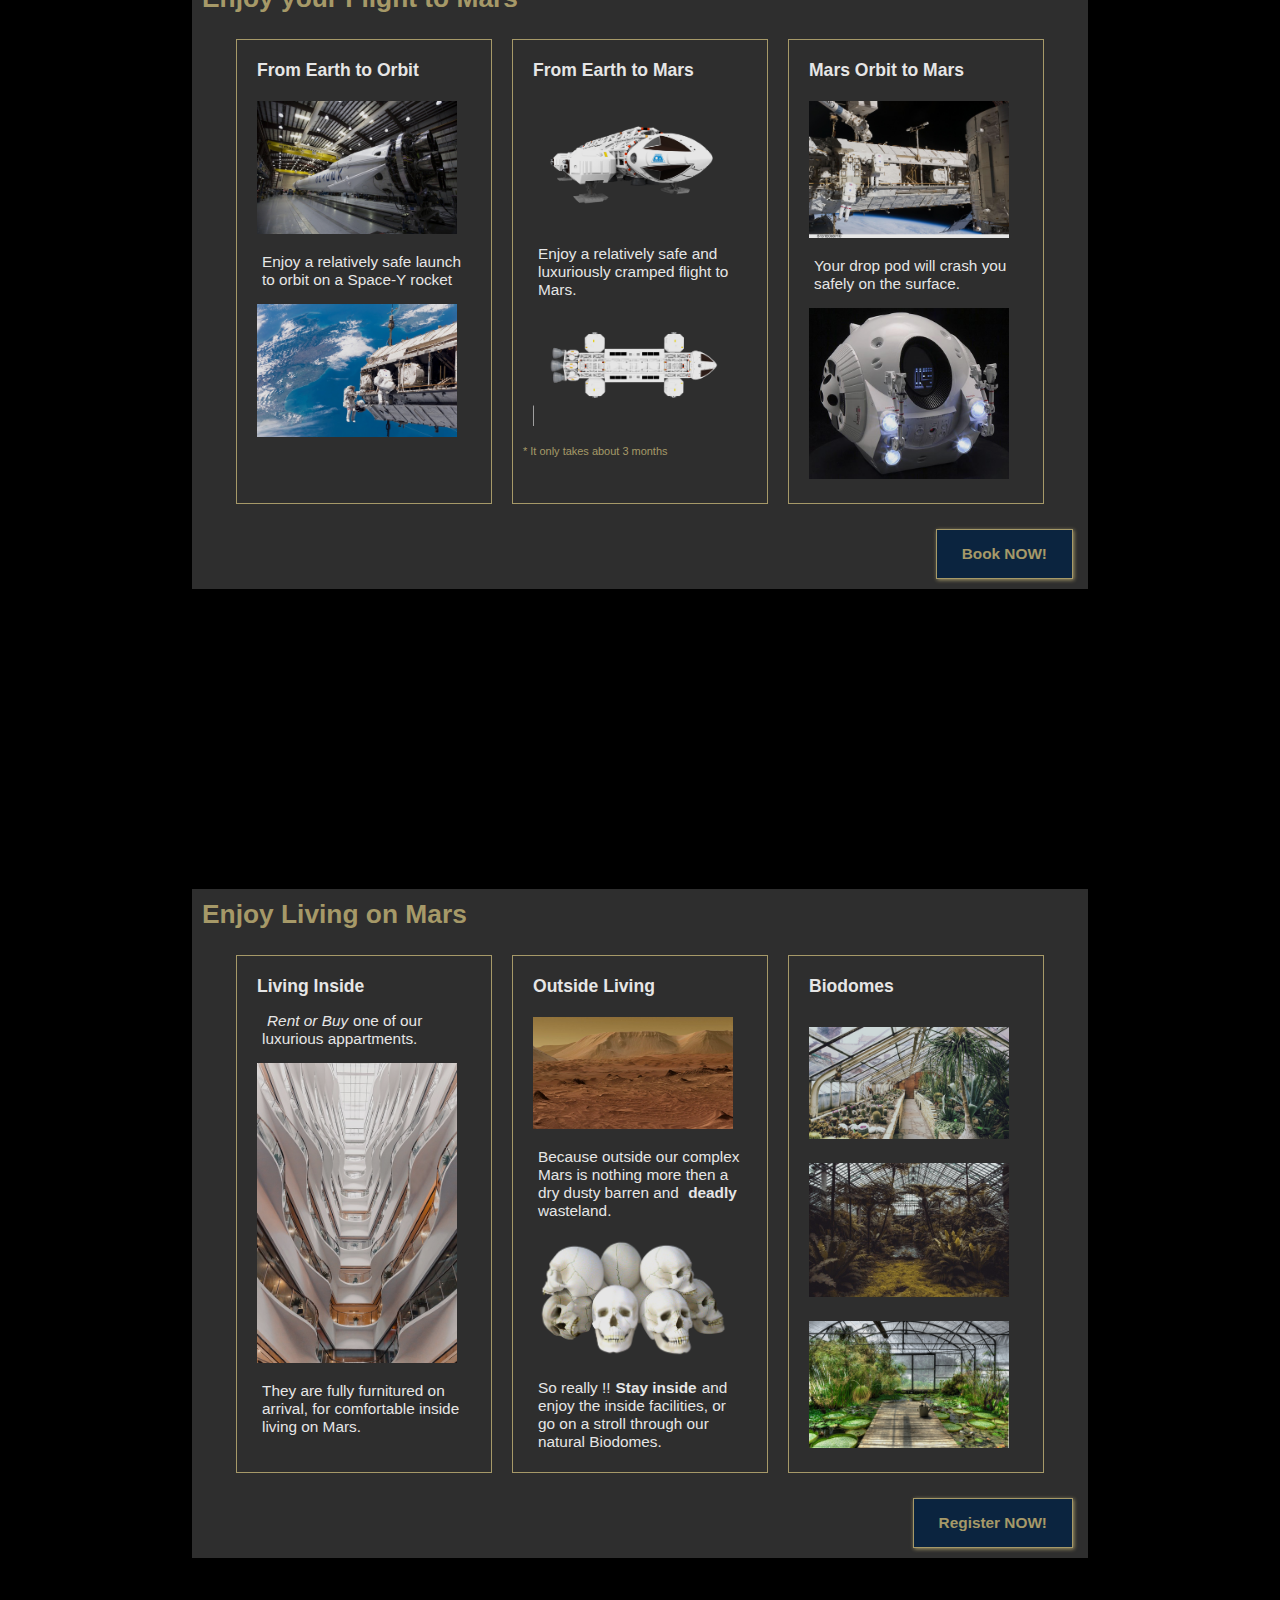
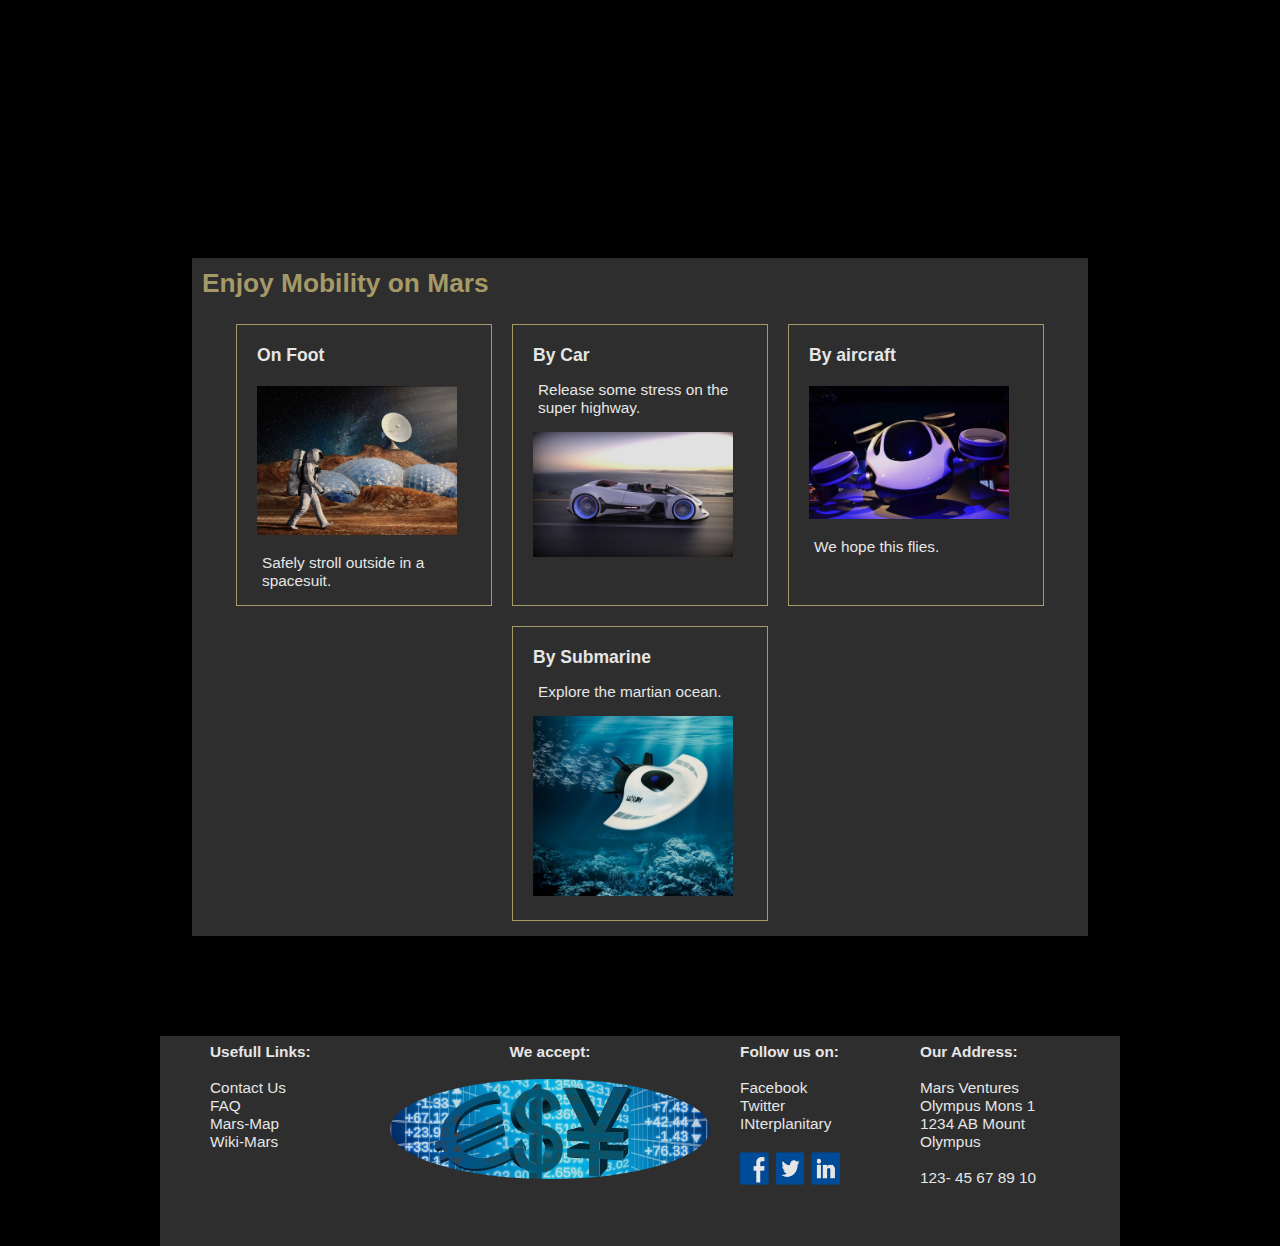
==== commit dd252f0c: "Minor polish" ====
--- a/index.html
+++ b/index.html
@@ -8,9 +8,9 @@
 	
 	<!-- style related meta tags -->
 	<meta name="viewport" content="width=device-width, initial-scale=1.0"/>
-	<link rel="stylesheet" type="text/css" href="css/default_style.css"/>
-	<link rel="stylesheet" type="text/css" href="css/main_style.css"/>
-	<link rel="stylesheet" type="text/css" href="css/index_style.css"/>
+	<link rel="stylesheet" type="text/css" href="./css/default_style.css"/>
+	<link rel="stylesheet" type="text/css" href="./css/main_style.css"/>
+	<link rel="stylesheet" type="text/css" href="./css/index_style.css"/>
 	
 	<!--style related java-script-->
 	<script defer src="scripts/menu_button_anim.js"></script>
@@ -59,12 +59,10 @@
 						<article>
 							<a class="wth" href="#fly">Fly to Mars</a>
 							<p class="white">
-								This is just <em class="white">some gibberish</em> in order to have some text in this text-box.<br/>
-								<br/>
-								You know how this goes, hardest in building a site, besides fighting the <code>divs</code>, is to fill it with useful
-								text. This is probably why even <em class="white">those proficient in webdesign</em> choose 
-								<strong class="white">to fill
-								their page with a LOT of images.</strong>
+							This is just <em class="white">some gibberish</em> in order to have some text in this text-box.<br/>
+							<br/>
+							You know how this goes, hardest thing while building a site, besides fighting the <code>divs</code>, is to 
+							fill it with useful	text. I guess Lorum Ipsum of some kind works, but just some text like this doesn't hurt either.
 							</p>
 							<picture>
 								<a class="pic_link" href="#fly"><img class="article_img" src="pictures/transport_ship.png" alt="A spaceship to fly to mars"/></a>
@@ -73,12 +71,10 @@
 						<article>
 							<a class="wth" href="#live">Live on Mars</a>
 							<p class="white">
-								This is just <em class="white">some gibberish</em> in order to have some text in this text-box.<br/>
-								<br/>
-								You know how this goes, hardest in building a site, besides fighting the <code>divs</code>, is to fill it with useful
-								text. This is probably why even <em class="white">those proficient in webdesign</em> choose 
-								<strong class="white">to fill
-								their page with a LOT of images.</strong>
+							This is just <em class="white">some gibberish</em> in order to have some text in this text-box.<br/>
+							<br/>
+							You know how this goes, hardest thing while building a site, besides fighting the <code>divs</code>, is to 
+							fill it with useful	text. I guess Lorum Ipsum of some kind works, but just some text like this doesn't hurt either.
 							</p>
 							<picture>
 								<a class="pic_link" href="#live"><img class="article_img" src="pictures/greenhouse_gh.png" alt="A habitat on Mars"/></a>
@@ -87,12 +83,10 @@
 						<article>
 							<a class="wth" href="#mobility">Mobility on Mars</a>
 							<p class="white">
-								This is just <em class="white">some gibberish</em> in order to have some text in this text-box.<br/>
-								<br/>
-								You know how this goes, hardest in building a site, besides fighting the <code>divs</code>, is to fill it with useful
-								text. This is probably why even <em class="white">those proficient in webdesign</em> choose 
-								<strong class="white">to fill
-								their page with a LOT of images.</strong>
+							This is just <em class="white">some gibberish</em> in order to have some text in this text-box.<br/>
+							<br/>
+							You know how this goes, hardest thing while building a site, besides fighting the <code>divs</code>, is to 
+							fill it with useful	text. I guess Lorum Ipsum of some kind works, but just some text like this doesn't hurt either.
 							</p>	
 							<picture>
 								<a class="pic_link" href="#mobility"><img class="article_img" src="pictures/personal_transport.png" alt="A spaceship to fly to mars"/></a>
@@ -118,7 +112,7 @@
 						<picture>
 							<img class="article_img" src="pictures/spacex_rocket.png" alt="Rocket to get from earth to orbit"/>
 						</picture>
-						<p class="white">Enjoy a relatively safe launch to orbit on a Space-X rocket</p>
+						<p class="white">Enjoy a relatively safe launch to orbit on a Space-Y rocket</p>
 						<picture>
 							<img class="article_img" src="pictures/orbit_launch.png" alt="Arrival at space dock in orbit"/>
 						</picture>
@@ -171,8 +165,8 @@
 					<article>
 						<h2>Outside Living</h2>				
 						<img class="article_img" src="pictures/mars_landscape.png" alt="Martian dusty dry landscape"/>
-						<p class="white">Because outside our complex Mars is nothing but a dry dusty barren
-						<strong class="white">deadly</strong>wasteland.</p>
+						<p class="white">Because outside our complex Mars is nothing more then a dry dusty barren and
+						<strong class="white">deadly</strong> wasteland.</p>
 						<img class="article_img" src="pictures/deadly.png" alt="A pile of skulls as a warning"/>										
 						<p class="white">So really !!<strong class="white">Stay inside</strong>and enjoy the inside facilities,
 						or go on a stroll through our natural Biodomes.</p>	
